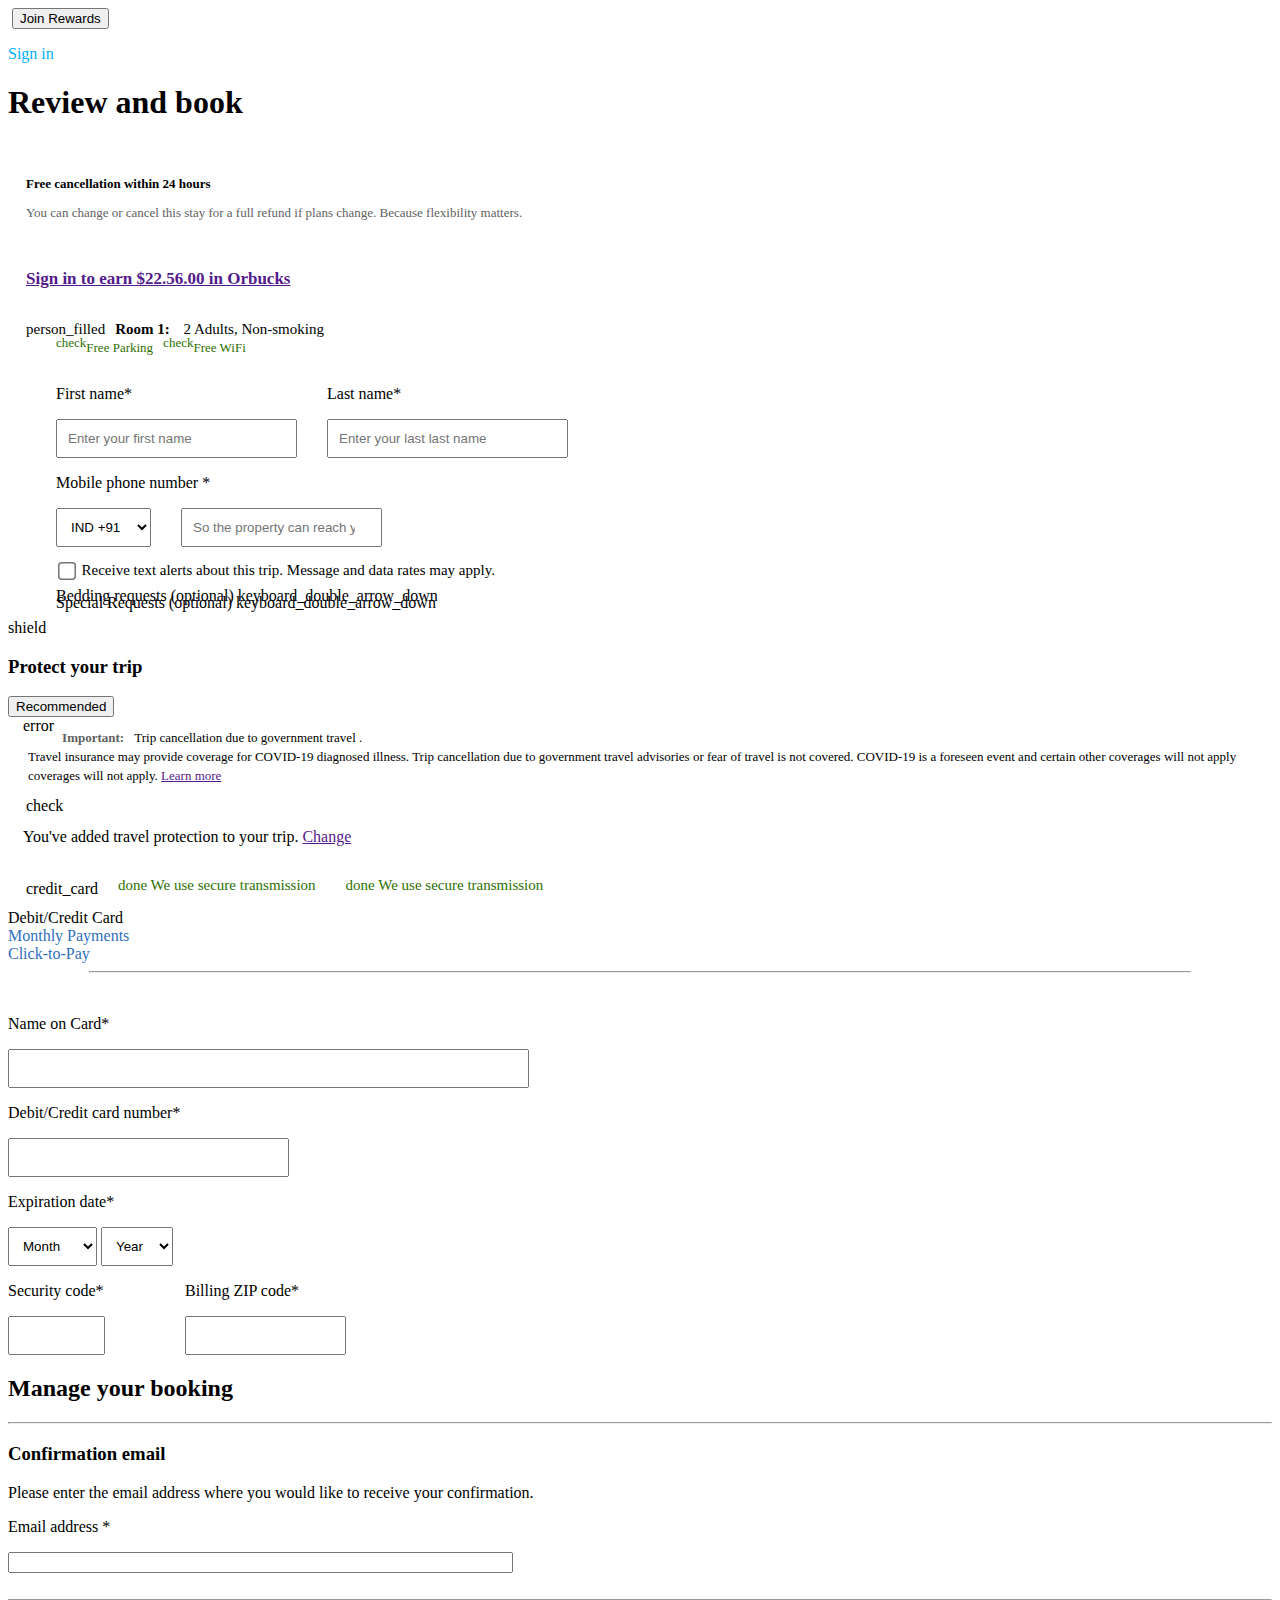
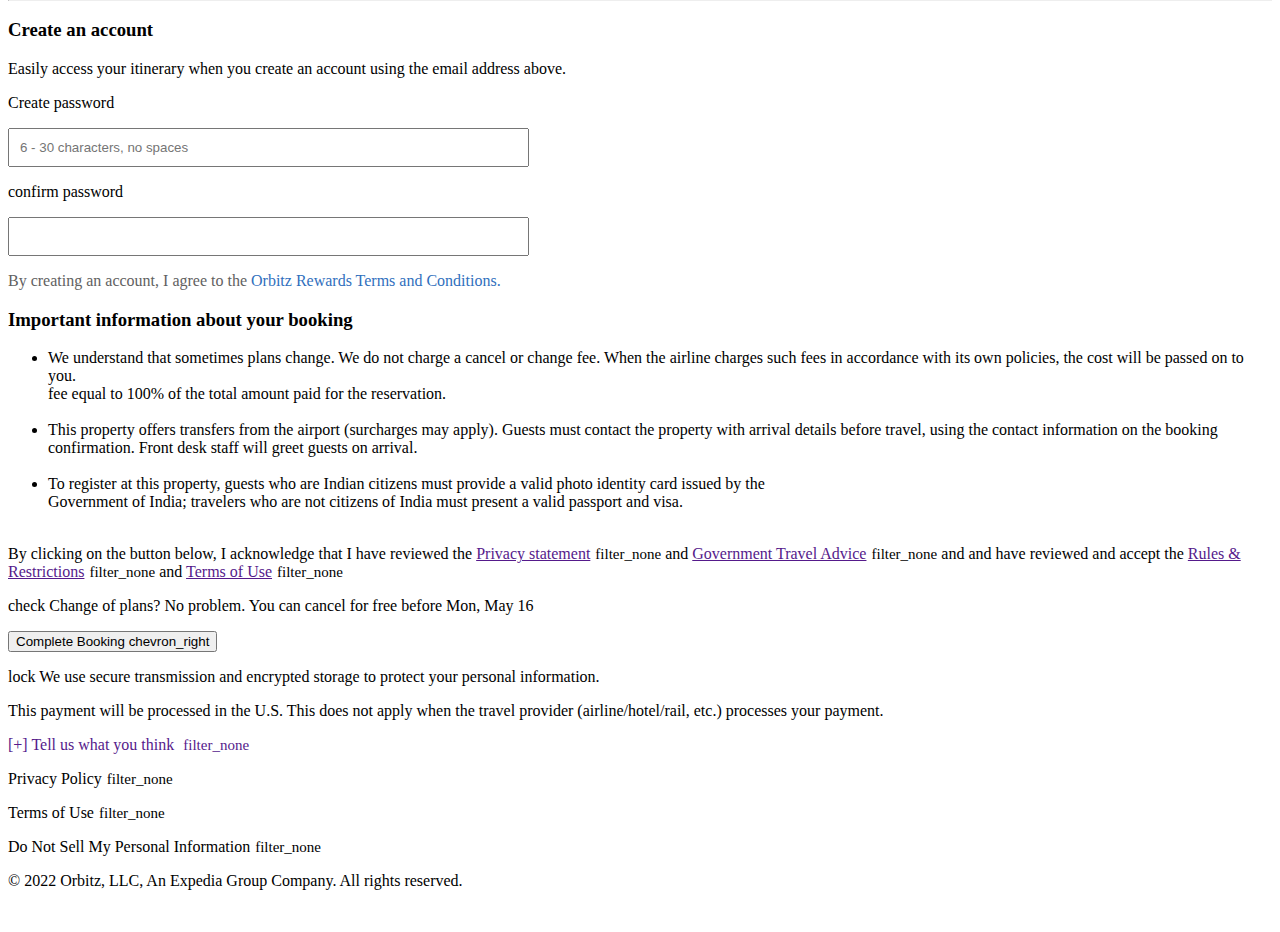
==== paymentpage.html @ f0f283bc "added all files" ====
<!DOCTYPE html>
<html lang="en">

<head>
    <meta charset="UTF-8">
    <meta http-equiv="X-UA-Compatible" content="IE=edge">
    <meta name="viewport" content="width=device-width, initial-scale=1.0">
    <title>Orbitz | Payment Page</title>

    <link rel="stylesheet"
        href="https://fonts.sandbox.google.com/css2?family=Material+Symbols+Outlined:opsz,wght,FILL,GRAD@20..48,100..700,0..1,-50..200" />
    <link rel="icon" href="images/logo.png" type="image/x-icon" />
    <script src="https://kit.fontawesome.com/24c494a6b6.js" crossorigin="anonymous"></script>
    <link rel="stylesheet" href="./paymentpage.css">

</head>

<body>
    <div id="color_div"></div>
    <div id="navbar">

        <img class="nabar_img" src="https://www.orbitz.com/_dms/header/logo.svg?locale=en_US&siteid=70201" alt="">

        <button id="navbar_button">Join Rewards</button>

        <span id="sign_in" style="color:#00b1ff ;" i class="fa-solid fa-user"></i> <span>
                <p id="signIn_para">Sign in</p>
            </span></span>


    </div>
    <div id="secure">
        <h1>Review and book</h1>
    </div>

    <div id="cancel_time">
        <img src="https://forever.travel-assets.com/flex/flexmanager/images/2020/05/07/illustration__free__cancellation__non_bex__sml.svg"
            alt="">
        <div>
            <p style="font-size: 13px; font-weight: bold; margin-top: 15px; margin-left: 18px;">Free cancellation within
                24 hours</p>
            <p style="font-size: 13px; color: #616161;margin-left: 18px; ">You can change or cancel this stay for a full
                refund if plans change. Because flexibility matters.</p>
        </div>
    </div>

    <div id="main">
        <div id="divForFlex">
            <div id="orbucks">
                <i style="margin-top:18px; margin-left: 18px;" class="fa-solid fa-lock"></i>
                <a href="">
                    <h3 style="margin-left: 18px; font-size: 17px;">Sign in to earn $22.56.00 in Orbucks</h3>
                </a>
            </div>


            <div id="room">

                <div id="room_1" style="display:flex ; font-size: 15px;">
                    <p> <span style="margin-top: -5px; margin-right: 10px; margin-left: 18px;"
                            class="material-symbols-outlined">person_filled</span> </p>
                    <p><b style="margin-right: 10px;">Room 1:</b> 2 Adults, Non-smoking</p>
                </div>

                <div style="display: flex; margin-top:-33px; margin-left: 48px; font-size: 13px; color: #2f7000;">
                    <span style="margin-top:15px ;" class="material-symbols-outlined">check</span>
                    <p style="margin-top:20px ; margin-right: 10px;">Free Parking</p>

                    <span style="margin-top:15px ;" class="material-symbols-outlined">check</span>
                    <p style="margin-top:20px ; margin-right: 10px;">Free WiFi</p>
                </div>

                <div style="display: flex; margin-left: 48px;">

                    <div>
                        <p class="enter_detail">First name*</p>
                        <input id="one" style="padding: 10px;" id="create_pass" type="text" size="25"
                            placeholder="Enter your first name">
                    </div>


                    <div style="margin-left: 30px;">
                        <p class="enter_detail">Last name*</p>
                        <input id="two" style="padding: 10px;" id="create_pass" type="text" size="25"
                            placeholder="Enter your last last name">
                    </div>

                </div>

                <p style="margin-left: 48px;" class="enter_detail">Mobile phone number *</p>

                <div style="display: flex; margin-left: 48px;">
                    <div>
                        <select style="padding: 10px;" name="" id="">
                            <option value="">IND +91</option>
                            <option value="">USA +1</option>
                            <option value="">AF +93</option>
                            <option value="">BR +55</option>
                            <option value="">EG +20</option>
                            <option value="">ESP +34</option>
                            <option value="">SZ +268</option>
                            <option value="">SY +963</option>
                        </select>
                    </div>

                    <div style="margin-left: 30px;">
                        <input id="three" style="padding: 10px;" type="number" maxlength="10" size="25"
                            placeholder="So the property can reach you ">
                    </div>
                </div>

                <input type="checkbox" name="" id=""
                    style="zoom:1.5; float: left; margin-left: 33px; margin-top: 10px;">
                <p style="font-size:15px ;">Receive text alerts about this trip. Message and data rates may apply.</p>

                <div style="line-height:1px ;">
                    <p class="green_15px" style="margin-left: 48px;">Bedding requests (optional) <span
                            class="material-symbols-outlined">
                            keyboard_double_arrow_down
                        </span></p>


                    <p class="green_15px" style="margin-left: 48px; margin-top: -10px;">Special Requests (optional)
                        <span class="material-symbols-outlined">
                            keyboard_double_arrow_down
                        </span>
                    </p>
                </div>

            </div>



        </div>
        <div id="hotel_div"></div>

    </div>

    </div>
    <div id="secondMain">
        <div id="2ndflexDiv">
            <div id="protect">

                <div id="shield">
                    <span class="material-symbols-outlined" id="shield_icon">shield</span>
                    <h3 id="shield_h2">Protect your trip</h3>
                    <button id="shield_btn">Recommended</button>

                </div>

                <div id="important">

                    <div style="display:flex; ">

                        <div style="margin-left:15px;"><span class="material-symbols-outlined" style="margin-top: 7px;">
                                error
                            </span></div>

                        <div>
                            <p style="color:#616161 ; font-weight: bolder; margin-left: 8px; font-size: 13px;">
                                Important:</p>
                        </div>

                        <p style="font-size: 13px; margin-left: 10px;"> Trip cancellation due to government travel
                            . </p>

                    </div>
                    <p style="font-size: 13px; margin-top: -10px; margin-left:20px ;"> Travel insurance may provide
                        coverage for COVID-19 diagnosed illness. Trip cancellation due to government travel advisories
                        or fear of travel is not covered. COVID-19 is a foreseen event and certain other coverages will
                        not apply</p>
                    <p style="font-size: 13px; margin-top: -10px; margin-left: 20px;">coverages will not apply. <a
                            href="">Learn more</a> </p>
                </div>

                <div id="protect_change">

                    <div style="margin-left: 18px; margin-top: 13px;"><span
                            class="material-symbols-outlined">check</span></div>
                    <div style="margin-left: 15px; margin-top: -3px;">
                        <p>You've added travel protection to your trip. <a href="">Change</a></p>
                    </div>


                </div>


            </div>




            <div id="card">

                <div style="display: flex;"><span class="material-symbols-outlined"
                        style="margin-left: 18px; padding-top: 18px;">
                        credit_card
                    </span>
                    <p style="padding-left: 20px; padding-right: 30px; color: #2f7000; font-size: 15px;"><span
                            class="material-symbols-outlined">
                            done
                        </span>We use secure transmission</p>

                    <p style="color: #2f7000; font-size: 15px;"><span class="material-symbols-outlined">
                            done
                        </span>We use secure transmission</p>


                </div>
                <div id="debit">
                    <div>Debit/Credit Card</div>
                    <div style="color: #306fbd;">Monthly Payments</div>
                    <div style="color: #306fbd;">Click-to-Pay</div>
                </div>
                <hr style="width:87%;">

                <div id="debit_image">
                    <img src="https://a.travel-assets.com/dms-svg/payments/cards-cc_master_card.svg" alt="">
                    <img src="https://a.travel-assets.com/dms-svg/payments/cards-cc_american_express.svg" alt="">
                    <img src="https://a.travel-assets.com/dms-svg/payments/cards-cc_china_union_pay.svg" alt="">
                    <img src="https://a.travel-assets.com/dms-svg/payments/cards-cc_diners_club.svg" alt="">
                    <img src="https://a.travel-assets.com/dms-svg/payments/cards-cc_discover.svg" alt="">
                    <img src="https://a.travel-assets.com/dms-svg/payments/cards-cc_jcb.svg" alt="">
                    <img src="https://a.travel-assets.com/dms-svg/payments/cards-cc_visa.svg" alt="">
                </div>



                <div id="cardInputData_div">

                    <p class="enter_detail">Name on Card*</p>
                    <input class="four" style="padding: 10px;" id="create_pass" type="text" size="60">

                    <p class="enter_detail">Debit/Credit card number*</p>
                    <input class="five" style="padding: 10px;" id="create_pass" type="text" size="30">

                    <p class="enter_detail">Expiration date*</p>
                    <select name="" id="" style="padding: 10px;">
                        <option value="">Month</option>
                        <option value="">01-Jan</option>
                        <option value="">02-Feb</option>
                        <option value="">03-Mar</option>
                        <option value="">04-Apr</option>
                        <option value="">05-May</option>
                        <option value="">06-Jun</option>
                        <option value="">07-Jul</option>
                        <option value="">08-Aug</option>
                        <option value="">09-Sept</option>
                        <option value="">10-Oct</option>
                        <option value="">11-Nov</option>
                        <option value="">12-Dec</option>
                    </select>

                    <select style="padding: 10px;">
                        <option value="">Year</option>
                        <option value="">2022</option>
                        <option value="">2023</option>
                        <option value="">2024</option>
                        <option value="">2025</option>
                        <option value="">2026</option>
                        <option value="">2027</option>
                        <option value="">2028</option>
                        <option value="">2029</option>
                        <option value="">2030</option>
                        <option value="">2031</option>
                        <option value="">2032</option>
                    </select>

                    <div id="zipCode_div" style="display: flex;">
                        <div>
                            <p class="enter_detail">Security code*</p>
                            <input class="six" style="padding: 10px;" id="create_pass" type="text" size="7">

                        </div>

                        <div style="margin-left: 5em;">
                            <p class="enter_detail">Billing ZIP code*</p>
                            <input class="seven" style="padding: 10px;" id="create_pass" type="text" size="15"
                                maxlength="6" minlength="6">
                        </div>
                    </div>
                </div>

            </div>

        </div>

    </div>



    <div id="booking_manage">

        <h2 id="booking_h2">Manage your booking</h2>
        <hr>


        <div id="confirmation_data">

            <h3 class="booking_h3">Confirmation email</h3>
            <p class="booking_para1">Please enter the email address where you would like to receive your confirmation.
            </p>

            <p class="enter_detail">Email address *</p>
            <input class="eight" id="booking_mail" type="email" size="60">
            <br>
            <br>
            <hr>

            <h3 class="booking_h3">Create an account</h3>
            <p class="booking_para1">Easily access your itinerary when you create an account using the email address
                above.</p>
            <p class="enter_detail">Create password</p>
            <input class="nine" style="padding: 10px;" id="create_pass" type="password" size="60"
                placeholder="6 - 30 characters, no spaces">
            <p class="enter_detail">confirm password</p>
            <input class="ten" style="padding: 10px;" id="create_pass" type="password" size="60">

            <p style="font-size:16px ;"> <span style="color:#616161; ;">By creating an account, I agree to the</span>
                <span style="color:#306fbd;"> Orbitz Rewards Terms and Conditions.</span>
            </p>

        </div>





    </div>


    <div id="complete_booking">

        <h3 id="book_para1">Important information about your booking</h3>

        <ul>
            <li>We understand that sometimes plans change. We do not charge a cancel or change fee. When the airline
                charges such fees in accordance with its own policies, the cost will be passed on to you.<br> fee equal
                to 100% of the total amount paid for the reservation.</li> <br>
            <li>This property offers transfers from the airport (surcharges may apply). Guests must contact the property
                with arrival details before travel, using the contact information on the booking confirmation. Front
                desk staff will greet guests on arrival.</li><br>
            <li>To register at this property, guests who are Indian citizens must provide a valid photo identity card
                issued by the <br> Government of India; travelers who are not citizens of India must present a valid
                passport and visa.</li><br>
        </ul>

        <p id="book_para2">By clicking on the button below, I acknowledge that I have reviewed the <a href=""> Privacy
                statement</a><span class="material-symbols-outlined"
                style="font-size: 15px; padding-left: 5px;">filter_none</span>
            and <a href=""> Government Travel Advice</a><span class="material-symbols-outlined"
                style="font-size: 15px; padding-left: 5px;">filter_none</span>
            and and have reviewed and accept the <a href=""> Rules & Restrictions</a><span
                class="material-symbols-outlined" style="font-size: 15px; padding-left: 5px;">filter_none</span>
            and <a href=""> Terms of Use</a><span class="material-symbols-outlined"
                style="font-size: 15px; padding-left: 5px;">filter_none</span></p>

        <p id="book_para3"><span class="material-symbols-outlined">
                check
            </span> Change of plans? No problem. You can cancel for free before Mon, May 16</p>

        <button id="booking_button" onclick="confirm()">Complete Booking <span class="material-symbols-outlined">
                chevron_right
            </span></button>

        <p class="book_para4"><span class="material-symbols-outlined">
                lock
            </span>We use secure transmission and encrypted storage to protect your personal information.</p>

        <p class="book_para4">This payment will be processed in the U.S. This does not apply when the travel provider
            (airline/hotel/rail, etc.) processes your payment.</p>
    </div>



    <div id="footer_div">

        <a id="a_footer" href="" style=" text-decoration: none;">
            <p id="para_foot">[+] Tell us what you think <span style="font-size: 15px; padding-left: 5px;"
                    class="material-symbols-outlined">filter_none</span></p>
        </a>

        <div id="footerDiv_data">
            <p style="margin-right:30px ;">Privacy Policy<span class="material-symbols-outlined"
                    style="font-size: 15px; padding-left: 5px;">filter_none</span></p>
            <p style="margin-right:30px ;">Terms of Use<span class="material-symbols-outlined"
                    style="font-size: 15px; padding-left: 5px;">filter_none</span></p>
            <p>Do Not Sell My Personal Information<span class="material-symbols-outlined"
                    style="font-size: 15px; padding-left: 5px;">filter_none</span></p>
        </div>

        <p id="para_foot-2">© 2022 Orbitz, LLC, An Expedia Group Company. All rights reserved.</p>

        <img id="img_footer"
            src="https://a.travel-assets.com/globalcontrols-service/content/f285fb631b0a976202ef57611c7050e9ef5ca51a/images/EG_Wordmark_blue_RGB.svg"
            alt="">

    </div>

</body>

</html>

<script src="./scripts/payment.js"></script>
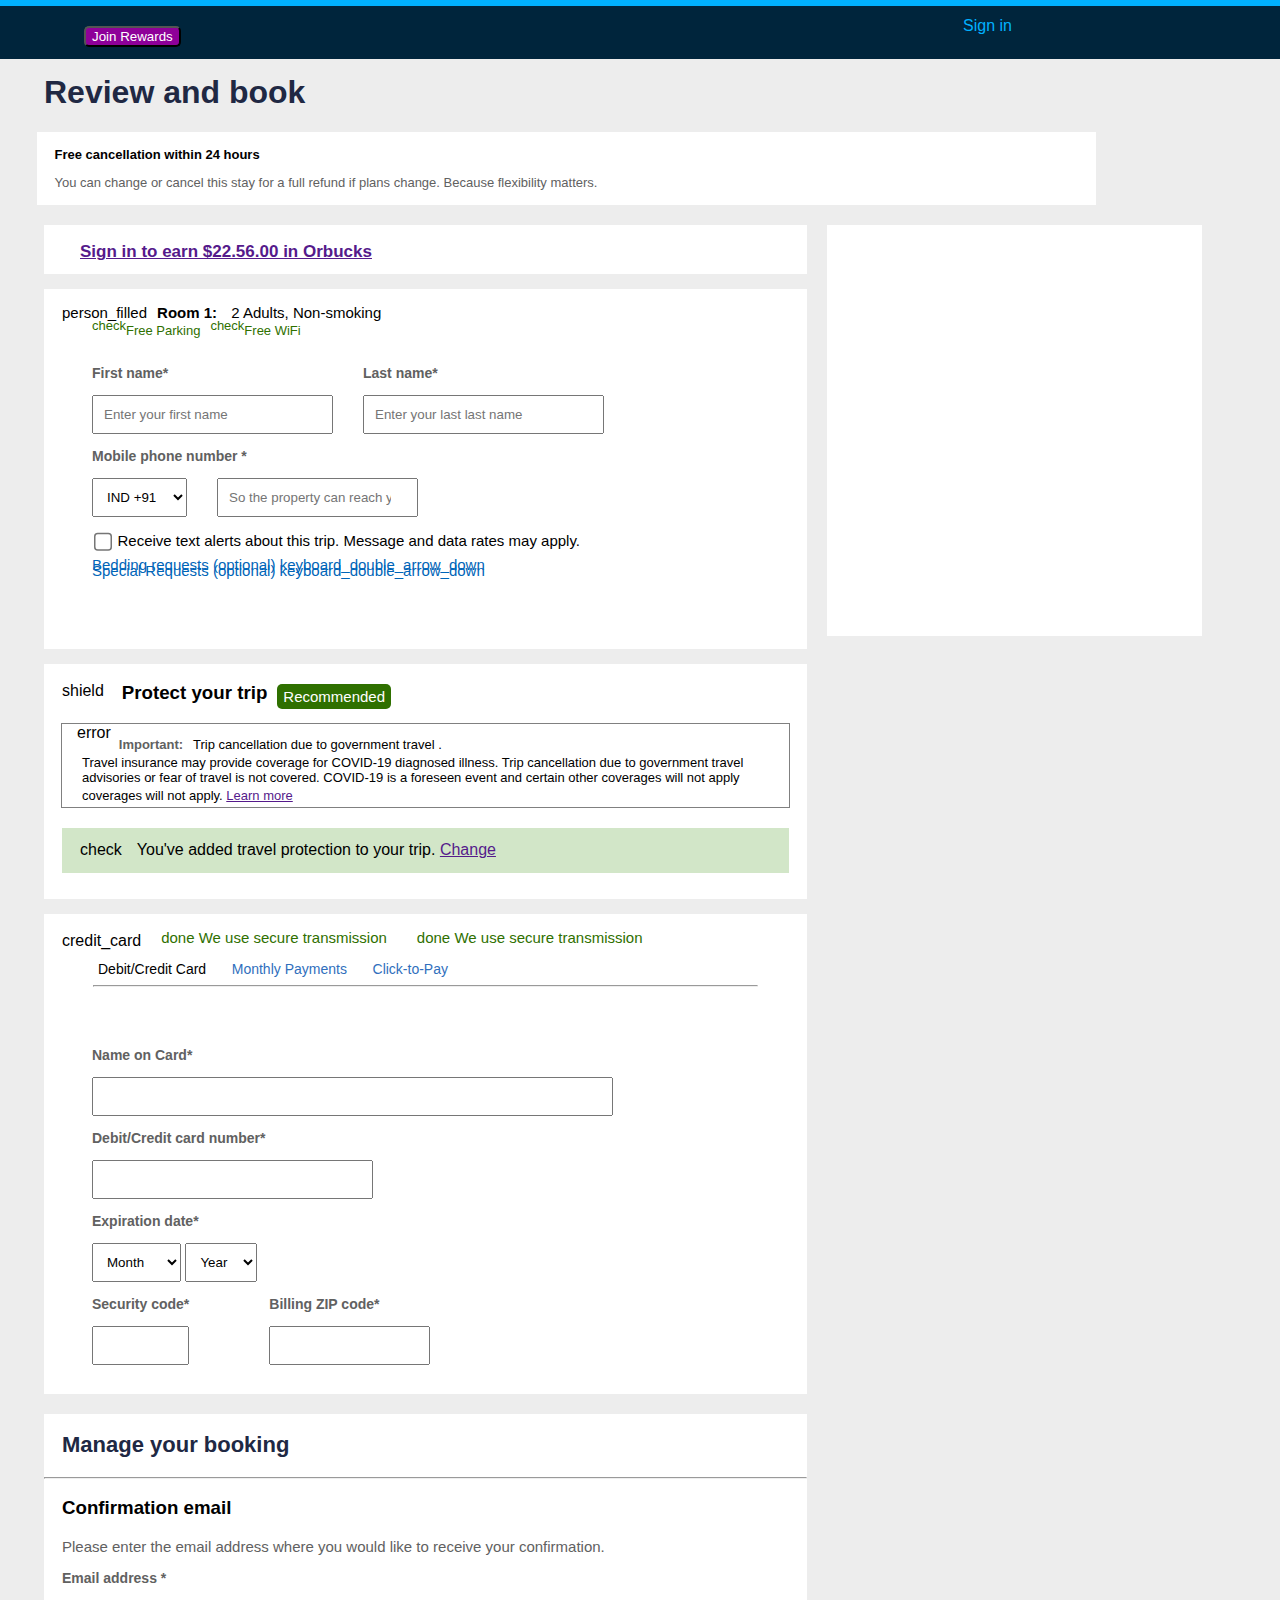
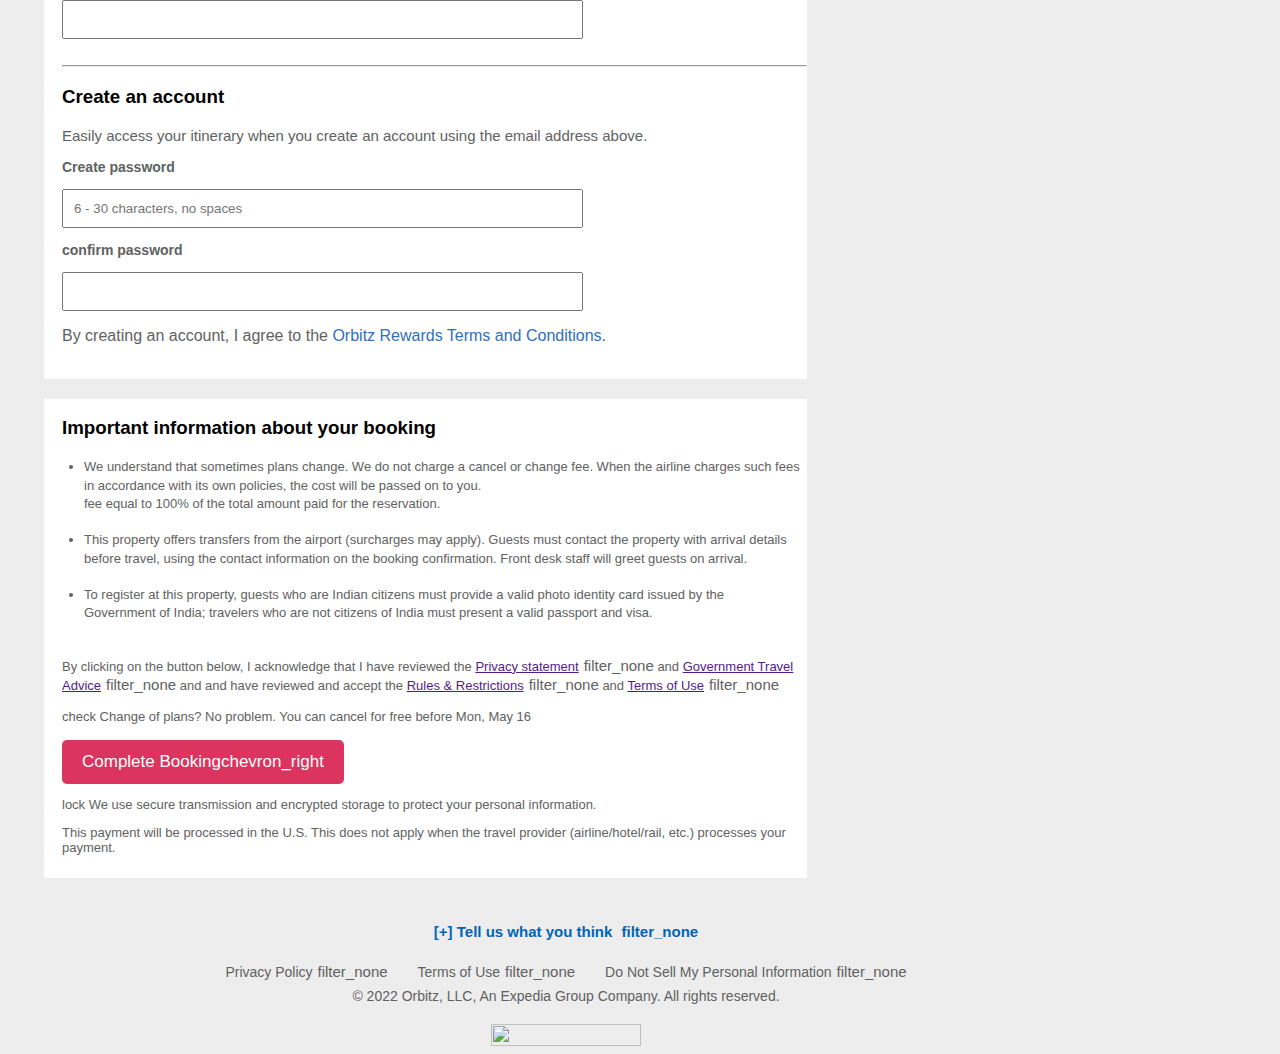
==== commit c7f3e197: "added files" ====
--- a/paymentpage.html
+++ b/paymentpage.html
@@ -11,7 +11,7 @@
         href="https://fonts.sandbox.google.com/css2?family=Material+Symbols+Outlined:opsz,wght,FILL,GRAD@20..48,100..700,0..1,-50..200" />
     <link rel="icon" href="images/logo.png" type="image/x-icon" />
     <script src="https://kit.fontawesome.com/24c494a6b6.js" crossorigin="anonymous"></script>
-    <link rel="stylesheet" href="./paymentpage.css">
+    <link rel="stylesheet" href="./style/paymentpage.css">
 
 </head>
 
@@ -401,4 +401,4 @@
 
 </html>
 
-<script src="./scripts/payment.js"></script>+<script src="./Script/paymentpage.js"></script>--- a/style/paymentpage.css
+++ b/style/paymentpage.css
@@ -0,0 +1,418 @@
+body {
+    background-color: #ededed;
+    font-family: "Helvetica Neue", Arial, "Lucida Grande", sans-serif;
+    margin-left: -140px;
+
+
+}
+
+
+
+.enter_detail {
+    font-size: 14px;
+    font-weight: bolder;
+    color: #616161;
+    font-family: "Helvetica Neue", Arial, "Lucida Grande", sans-serif;
+}
+
+
+
+
+
+
+#color_div {
+    background-color: #00b1ff;
+    width: 100%;
+    height: 6px;
+    position: absolute;
+
+    top: 0;
+    left: 0;
+    bottom: 0;
+    right: 0;
+}
+
+
+#navbar {
+    background-color:
+        #00253c;
+    height: 61px;
+    width: 100%;
+    margin: -10px -8px;
+    padding: 0px 8px 0px 24px;
+
+    /* bottom:0; */
+    right: 0;
+
+
+
+}
+
+.nabar_img {
+    margin-left: 196px;
+    margin-top: 18px;
+    margin-bottom: 18px;
+}
+
+#navbar_button {
+    position: absolute;
+    margin-left: 12px;
+    margin-top: 28px;
+    margin-bottom: 11px;
+    border-radius: 5px;
+    background-color: #8e0099;
+    color: white;
+}
+
+
+#sign_in {
+
+    float: right;
+    margin-right: 5em;
+    display: flex;
+    margin-top: 18px;
+    margin-bottom: 9px;
+}
+
+#signIn_para {
+    font-family: "Helvetica Neue", Arial, "Lucida Grande", sans-serif;
+    padding-left: 10px;
+    margin-top: 1px;
+    margin-bottom: 9px;
+    margin-right: 196px;
+    font: 10px;
+
+}
+
+
+
+
+#secure {
+    margin-left: 184px;
+    color: #202843;
+    margin-top: 25px;
+}
+
+
+#cancel_time {
+    display: flex;
+    height: 73px;
+    width: 75%;
+    background-color: white;
+    margin: auto;
+
+}
+
+
+
+#main {
+    display: flex;
+}
+
+#orbucks {
+    display: flex;
+    height: 49px;
+    width: 763px;
+    background-color: white;
+    margin-left: 184px;
+    margin-top: 20px;
+
+}
+
+
+
+#room {
+    height: 360px;
+    width: 763px;
+    background-color: white;
+    margin-left: 184px;
+    margin-top: 15px;
+
+}
+
+.green_15px {
+    font-size: 15px;
+    color: #0065b8;
+}
+
+
+#shield {
+    display: flex;
+}
+
+#shield_icon,
+#shield_h2 {
+    margin-top: 18px;
+    margin-left: 18px;
+}
+
+#shield_btn {
+    margin-top: 20px;
+    border: none;
+    margin-left: 10px;
+    font-size: 15px;
+    color: white;
+    background-color: #2f7000;
+    border-radius: 5px;
+    height: 25px;
+}
+
+#important {
+    margin: auto;
+    width: 727px;
+    height: 83px;
+    border: 1px solid grey;
+}
+
+#protect_change {
+    font-family: apple-system, BlinkMacSystemFont, "Segoe UI", Roboto, "Helvetica Neue", Arial, sans-serif;
+
+    display: flex;
+    width: 727px;
+    height: 45px;
+    margin: auto;
+    margin-top: 20px;
+    background-color: #d2e6c8;
+}
+
+
+#hotel_div {
+    height: 411px;
+    width: 375px;
+    background-color: white;
+    margin-left: 20px;
+    margin-top: 20px;
+}
+
+#hotel_name {
+    color: white;
+    font-weight: bolder;
+    font-size: 17px;
+    margin-left: 18px;
+    padding-top: 7.5em;
+
+
+
+}
+
+
+#secondMain {
+    display: flex;
+}
+
+#protect {
+    height: 235px;
+    width: 763px;
+    background-color: white;
+    margin-left: 184px;
+    margin-top: 15px;
+}
+
+
+
+
+
+#card {
+    height: 480px;
+    width: 763px;
+    background-color: white;
+    margin-left: 184px;
+    margin-top: 15px;
+}
+
+#debit {
+    display: flex;
+    justify-content: space-between;
+    font-size: 14px;
+
+    width: 350px;
+    margin-left: 54px;
+}
+
+#debit>div {
+    color: black;
+}
+
+#debit_image {
+    margin-left: 46px;
+    width: 330px;
+    height: 20px;
+    margin-top: 15px;
+
+    justify-content: space-between;
+}
+
+#debit_image>img {
+    height: 100%;
+    margin-left: 10px;
+}
+
+#cardInputData_div {
+    margin-top: 25px;
+    margin-left: 48px;
+}
+
+
+#price {
+    height: 320px;
+    width: 375px;
+    background-color: white;
+    margin-top: 15px;
+    margin-left: 20px;
+
+}
+
+#price_h3 {
+    margin-left: 18px;
+    font-size: 20px;
+    color: #202843;
+}
+
+#price_total {
+    display: flex;
+    justify-content: space-between;
+    margin-left: 18px;
+    width: 90%;
+    height: 30px;
+    /* border: 1px solid orange; */
+}
+
+#price_para {
+    margin-left: 18px;
+    font-size: 13px;
+    color: #306fbd;
+    margin-top: 30px;
+    cursor: pointer;
+}
+
+
+
+#booking_manage {
+    height: 565px;
+    width: 763px;
+    background-color: white;
+    margin-left: 184px;
+    margin-top: 20px;
+}
+
+#confirmation_data {
+    margin-left: 18px;
+}
+
+#booking_h2 {
+    margin-left: 18px;
+    padding-top: 18px;
+    color: #202843;
+    font-size: 22px;
+}
+
+#booking_h3 {
+    margin-left: 18px;
+}
+
+.booking_para1 {
+
+    font-size: 15px;
+    font-family: "Helvetica Neue", Arial, "Lucida Grande", sans-serif;
+    color: #616161;
+}
+
+#booking_mail {
+    padding: 10px;
+}
+
+
+
+#complete_booking {
+    width: 763px;
+    background-color: white;
+    margin-left: 184px;
+    margin-top: 20px;
+    padding-bottom: 10px;
+}
+
+#booking_button {
+    display: flex;
+    background-color: #da345f;
+    border: none;
+    color: white;
+    font-size: 17px;
+    font-family: "Helvetica Neue", Arial, "Lucida Grande", sans-serif;
+    text-align: center;
+    margin-left: 18px;
+    padding: 12px 20px 12px 20px;
+    border-radius: 5px;
+    cursor: pointer;
+}
+
+#book_para1 {
+    padding-top: 18px;
+    padding-left: 18px;
+
+}
+
+li,
+#book_para2,
+#book_para3 {
+    font-size: 13px;
+    line-height: 18.35px;
+    font-family: "Helvetica Neue", Arial, "Lucida Grande", sans-serif;
+    color: #616161;
+    text-align: left;
+}
+
+.book_para4 {
+    font-size: 13px;
+    /* line-height: 18.35px; */
+    font-family: "Helvetica Neue", Arial, "Lucida Grande", sans-serif;
+    color: #616161;
+    text-align: left;
+    margin-left: 18px;
+}
+
+#book_para2,
+#book_para3 {
+    padding-left: 18px;
+}
+
+
+#footer_div {
+    font-size: 15px;
+    margin-top: 3em;
+}
+
+#para_foot {
+    color: #0065b8;
+    text-align: center;
+    font-size: 15px;
+    font-weight: bold;
+
+
+}
+
+#footerDiv_data {
+    display: flex;
+
+    justify-content: center;
+
+    color: #616161;
+
+    font-size: 14px;
+    line-height: 5px;
+}
+
+#para_foot-2 {
+    color: #616161;
+    text-align: center;
+    font-size: 14px;
+    margin-top: -1px;
+}
+
+#img_footer {
+
+    display: block;
+    margin: auto;
+    margin-top: 20px;
+    height: 22px;
+    width: 150px;
+}